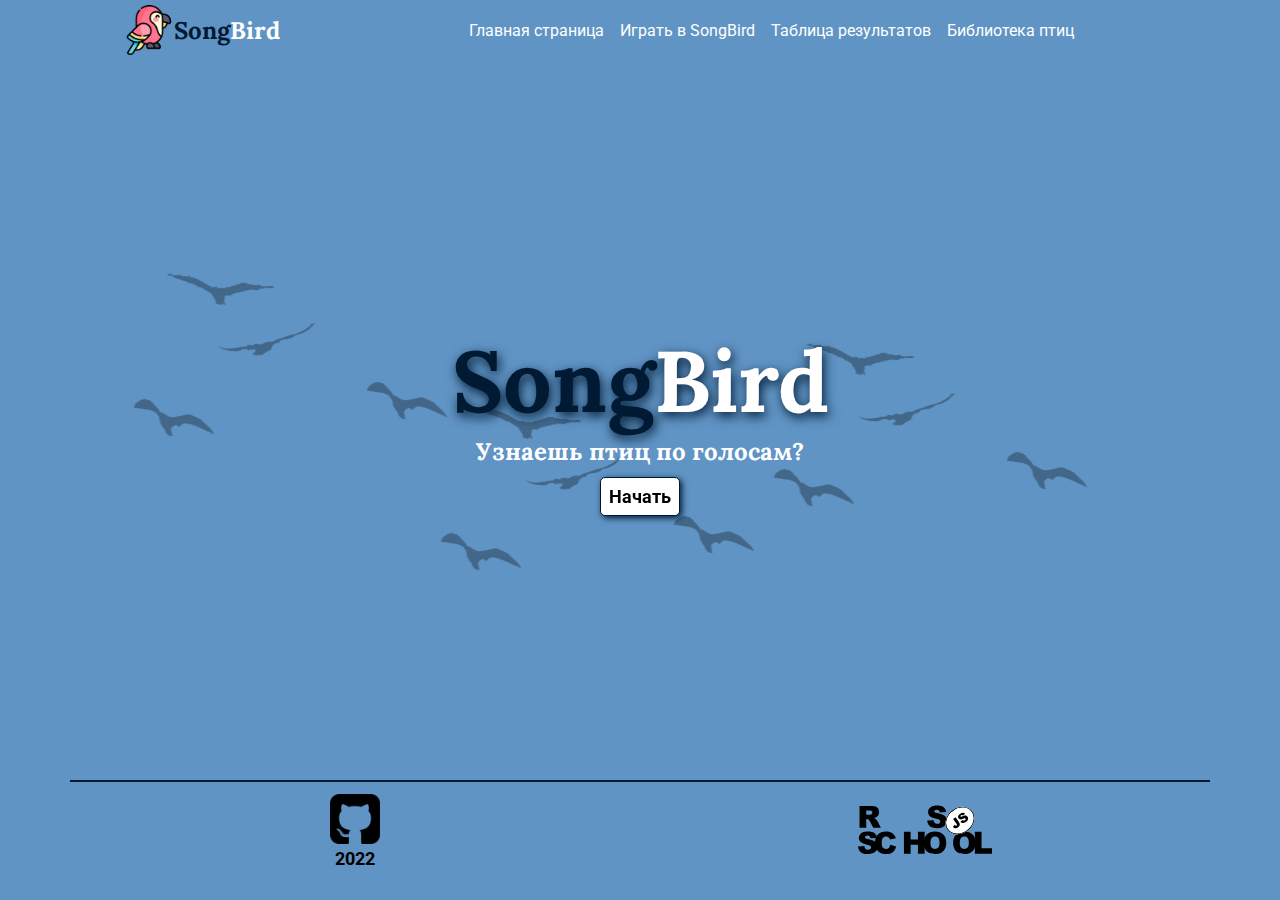
==== index.html @ 88f66c72 "Initial commit" ====
<!DOCTYPE html>
<html lang="en">

<head>
	<meta charset="UTF-8">
	<meta http-equiv="X-UA-Compatible" content="IE=edge">
	<meta name="viewport" content="width=device-width, initial-scale=1.0">
	<link href="https://fonts.googleapis.com/css2?family=Lora:wght@700&family=Roboto&display=swap" rel="stylesheet">
	<link rel="stylesheet" href="https://cdnjs.cloudflare.com/ajax/libs/font-awesome/6.2.0/css/all.min.css" integrity="sha512-xh6O/CkQoPOWDdYTDqeRdPCVd1SpvCA9XXcUnZS2FmJNp1coAFzvtCN9BmamE+4aHK8yyUHUSCcJHgXloTyT2A==" crossorigin="anonymous" referrerpolicy="no-referrer" />
	<link rel="shortcut icon" href="./icons/favicon.ico" type="image/x-icon">
	<link rel="stylesheet" href="./css/style.css">
	<title>SongBird</title>
</head>

<body>
	<header>
		<div class="logotype">
			<img src="./icons/logotype.png" alt="Logotype pic">
			<h2>Song<span>Bird</span></h2>
		</div>
		<nav class="header-menu">
			<ul>
				<li class="nav-item main-page-btn"><a href="#">Главная страница</a></li>
				<li class="nav-item start-game-btn"><a href="#">Играть в Song<span>Bird</span></a></li>
				<li class="nav-item top-results-btn"><a href="#">Таблица результатов</a></li>
				<li class="nav-item birds-library-btn"><a href="#">Библиотека птиц</a></li>
			</ul>
		</nav>
	</header>
	<main class="content-section">
		<div class="promo ">
				<h1>Song<span>Bird</span></h1>
				<h3>Узнаешь птиц по голосам?</h3>
				<img src="./img/birds-bg.png" alt="">
				<button class="start-game-btn">Начать</button>
		</div>
		<div class="game-page hide-page">
			<ul class="categories-list">
				<li class="cat-list-item current-item">Разминка</li>
				<li class="cat-list-item">Воробьиные</li>
				<li class="cat-list-item">Лесные птицы</li>
				<li class="cat-list-item">Певчие птицы</li>
				<li class="cat-list-item">Хищные птицы</li>
				<li class="cat-list-item">Морские птицы</li>
				<div class="scores">
					Количество очков: 0
				</div>
			</ul>
			<div class="question-tab">
			</div>
			<div class="selectors">
				<div class="answers-tab">
				</div>
				<div class="bird-info-card">
				</div>
			</div>
			<button class="next-round-btn">Следующий вопрос</button>
		</div>
		<div class="birds-library hide-page">

		</div>
	</main>
	<footer>
		<div class="author-info">
			<a target="_blank" href="https://github.com/vavilentar"><img src="./icons/github-sign.png" alt=""></a>
			<p>2022</p>
		</div>
		<div class="course-info">
			<a target="_blank" href="https://rs.school/js/"><img src="./img/rs_school_js.svg" alt=""></a>
		</div>
	</footer>
	<script src="./js/birdsData.js"></script>
	<script src="./js/gameFunctions.js"></script>
	<script src="./js/library.js"></script>
	<script src="./js/app.js"></script>
</body>

</html>
---- css/style.css ----
@keyframes fadeInText {
  from {
    opacity: 0; }
  to {
    opacity: 1; } }
* {
  padding: 0;
  margin: 0 auto;
  box-sizing: border-box; }

a {
  text-decoration: none;
  color: black; }

li {
  list-style: none; }

body {
  font-family: Roboto;
  max-width: 1140px;
  background: #6094c5; }

.content-section {
  height: 80vh;
  overflow: hidden; }

.promo {
  height: 100%;
  display: flex;
  position: relative;
  flex-direction: column;
  justify-content: center; }
  .promo .start-game-btn {
    font-family: Roboto;
    font-size: 18px;
    margin-top: 10px;
    padding: 0.5rem;
    cursor: pointer;
    filter: drop-shadow(2px 2px 3px #001a33);
    animation: fadeInText 2s ease backwards;
    background-color: white;
    border: 0.5px solid #001a33;
    font-weight: 700;
    border-radius: 5px; }
  .promo img {
    position: absolute;
    left: 50%;
    transform: translateX(-50%);
    top: 0;
    z-index: -1;
    opacity: 0.3; }
  .promo h1 {
    font-family: Lora;
    color: #001a33;
    font-size: 86px;
    user-select: none;
    filter: drop-shadow(2px 4px 6px #001a33);
    animation: fadeInText 2s ease backwards; }
    .promo h1 span {
      color: #ffffff; }
  .promo h3 {
    font-family: Lora;
    animation: fadeInText 2s ease backwards;
    color: white;
    font-size: 24px;
    user-select: none; }

header {
  animation-delay: 2s;
  display: grid;
  grid-template-columns: 0.3fr 1fr;
  height: 60px; }
  header .logotype {
    display: flex;
    align-items: center; }
    header .logotype h2 {
      font-family: Lora;
      color: #001a33;
      font-weight: 700;
      user-select: none; }
    header .logotype span {
      color: #ffffff; }
    header .logotype img {
      height: 50px; }
  header .header-menu ul {
    height: 60px;
    width: fit-content;
    display: flex;
    align-items: center;
    justify-content: space-evenly; }
    header .header-menu ul .nav-item {
      cursor: pointer;
      padding: 0.5rem;
      margin: 0 0;
      transition: filter 0.3s ease; }
      header .header-menu ul .nav-item:hover {
        filter: drop-shadow(1px 1px 2px #001a33); }
      header .header-menu ul .nav-item a {
        color: #ffffff;
        font-size: 1em; }
    header .header-menu ul .active-item {
      position: relative; }
      header .header-menu ul .active-item::after {
        content: "";
        position: absolute;
        height: 1px;
        width: 100%;
        background-color: #001a33;
        bottom: 0;
        left: 0; }

footer {
  animation-delay: 2s;
  border-top: 2px solid #001a33;
  width: 100%;
  height: 100px;
  display: grid;
  align-items: center;
  grid-template-columns: repeat(2, 1fr); }
  footer .author-info {
    display: flex;
    flex-direction: column;
    align-items: center; }
    footer .author-info p {
      font-size: 18px;
      font-weight: 700; }
    footer .author-info img {
      height: 50px;
      transition: filter 0.3s ease; }
      footer .author-info img:hover {
        filter: drop-shadow(0px 0px 4px white); }
  footer .course-info img {
    height: 50px;
    transition: filter 0.3s ease; }
    footer .course-info img:hover {
      filter: drop-shadow(0px 0px 2px white); }

.hide-page {
  display: none; }

.game-page {
  padding: 50px 0; }

.categories-list {
  display: flex;
  justify-content: center; }
  .categories-list li {
    font-size: 0.9em;
    padding: 0.5rem 1rem;
    margin: 0 0;
    background-color: #001a33;
    color: white;
    letter-spacing: 1px;
    user-select: none;
    display: flex;
    align-items: center; }
    .categories-list li:nth-child(1) {
      border-radius: 5px 0 0 5px; }
    .categories-list li:nth-child(6) {
      border-radius: 0 5px 5px 0; }
  .categories-list .current-item {
    background-color: #71b2ee; }

.question-tab {
  border-radius: 5px;
  display: flex;
  padding: 1rem;
  margin: 1em 0;
  background-color: #71b2ee; }
  .question-tab img {
    width: 200px;
    height: 155px;
    border-radius: 10px;
    margin: 0; }
  .question-tab .question-descr {
    padding: 1rem;
    display: flex;
    flex-direction: column;
    margin: 0 0; }
    .question-tab .question-descr .question-sound-controls audio {
      width: 890px; }
    .question-tab .question-descr p {
      margin: 0 0 15px 0;
      font-size: 1.5em;
      font-weight: 500; }

.selectors {
  display: grid;
  grid-template-columns: repeat(2, 1fr);
  column-gap: 15px;
  margin-bottom: 1em; }
  .selectors .answers-tab {
    padding: 1rem;
    width: 100%;
    border-radius: 5px;
    background-color: #71b2ee; }
    .selectors .answers-tab .answers-item {
      cursor: pointer;
      display: flex;
      align-items: center;
      padding: 0.85rem 1.25rem;
      transition: filter 0.2s ease;
      border-radius: none;
      border: 1px solid rgba(0, 0, 0, 0.2);
      font-weight: 500;
      background-color: #71b2ee; }
      .selectors .answers-tab .answers-item:hover {
        filter: sepia(); }
      .selectors .answers-tab .answers-item:nth-child(1) {
        border-radius: 5px 5px 0 0; }
      .selectors .answers-tab .answers-item:nth-child(6) {
        border-radius: 0 0 5px 5px; }
      .selectors .answers-tab .answers-item span {
        margin: 0 0.5em 0 0;
        height: 5px;
        width: 5px;
        background: black;
        border-radius: 100%; }
  .selectors .bird-info-card {
    padding: 1rem;
    width: 100%;
    border-radius: 5px;
    background-color: #71b2ee; }
    .selectors .bird-info-card .bird {
      display: grid;
      grid-template-columns: 0.7fr 1fr; }
      .selectors .bird-info-card .bird img {
        width: 200px;
        height: 155px;
        border-radius: 10px;
        margin: 0; }
      .selectors .bird-info-card .bird .bird-info {
        width: 100%; }
        .selectors .bird-info-card .bird .bird-info .bird-name {
          font-size: 1.5em;
          font-weight: 500; }
        .selectors .bird-info-card .bird .bird-info .bird-name-eng {
          margin: 15px 0; }
    .selectors .bird-info-card .bird-descr {
      margin-top: 1em; }

.next-round-btn {
  width: 100%;
  cursor: pointer;
  height: 2em;
  border-radius: 5px;
  border: none;
  font-family: Roboto;
  font-size: 1em;
  background-color: #001a33;
  color: white;
  transition: filter 0.3s ease; }
  .next-round-btn:hover {
    filter: hue-rotate(90deg); }

.disabled-btn {
  background: grey;
  cursor: not-allowed; }

.scores {
  font-size: 0.9em;
  padding: 0.5rem 1rem;
  background-color: #001a33;
  color: white;
  letter-spacing: 1px;
  user-select: none;
  display: flex;
  align-items: center;
  border-radius: 5px; }

.bird-lib-card {
  background-color: #71b2ee;
  border-radius: 5px;
  margin: 10px 0;
  display: flex;
  padding: 1em; }
  .bird-lib-card .bird {
    margin: 0 0; }
  .bird-lib-card img {
    width: 100%;
    border-radius: 5px; }
  .bird-lib-card .bird-info {
    display: flex;
    flex-direction: column;
    align-items: center;
    margin: 0 0;
    padding: 0 0 0 1em; }
    .bird-lib-card .bird-info .bird-name {
      font-size: 1.2em; }
    .bird-lib-card .bird-info .bird-name-eng {
      margin: 10px 0; }
    .bird-lib-card .bird-info audio {
      height: 25px;
      width: 50em;
      margin-bottom: 10px; }

/*# sourceMappingURL=style.css.map */
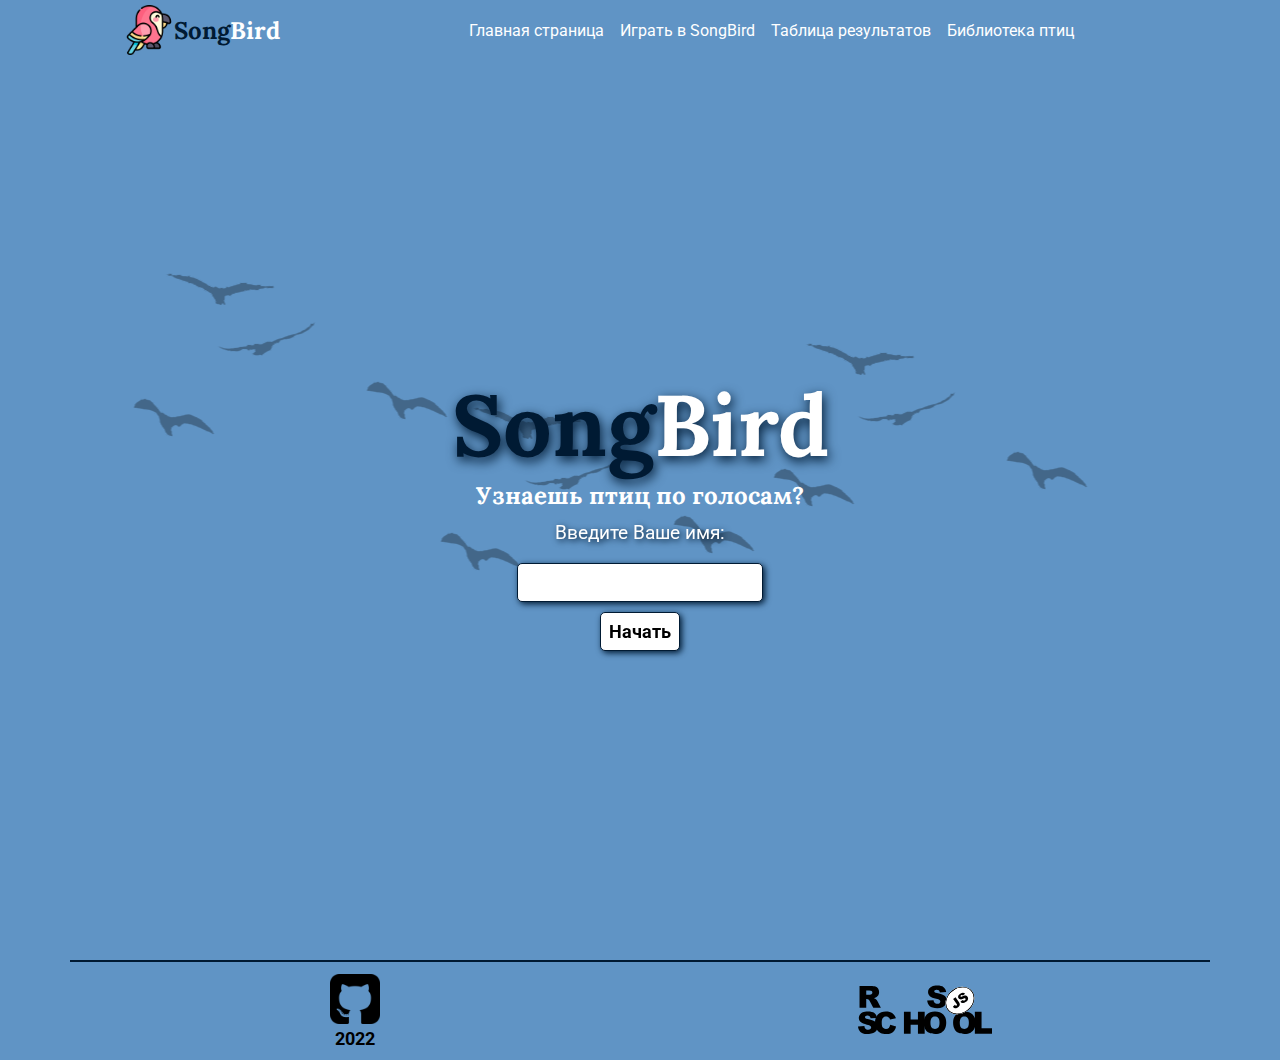
==== commit 70674835: "3" ====
--- a/index.html
+++ b/index.html
@@ -28,13 +28,18 @@
 		</nav>
 	</header>
 	<main class="content-section">
-		<div class="promo ">
+		<div class="promo">
 				<h1>Song<span>Bird</span></h1>
 				<h3>Узнаешь птиц по голосам?</h3>
 				<img src="./img/birds-bg.png" alt="">
+				<label class="player-name-label" for="player-name">Введите Ваше имя:</label>
+				<input type="text" name="player-name" class="player-name">
 				<button class="start-game-btn">Начать</button>
 		</div>
 		<div class="game-page hide-page">
+			<div class="result-modal hide-page">
+				
+			</div>
 			<ul class="categories-list">
 				<li class="cat-list-item current-item">Разминка</li>
 				<li class="cat-list-item">Воробьиные</li>
@@ -57,7 +62,10 @@
 			<button class="next-round-btn">Следующий вопрос</button>
 		</div>
 		<div class="birds-library hide-page">
-
+		</div>
+		<div class="result-page hide-page">
+			<div class="results-block">
+			</div>
 		</div>
 	</main>
 	<footer>
--- a/css/style.css
+++ b/css/style.css
@@ -21,7 +21,7 @@
   background: #6094c5; }
 
 .content-section {
-  height: 80vh;
+  height: 100vh;
   overflow: hidden; }
 
 .promo {
@@ -30,7 +30,13 @@
   position: relative;
   flex-direction: column;
   justify-content: center; }
-  .promo .start-game-btn {
+  .promo .player-name-label {
+    font-size: 1.2em;
+    filter: drop-shadow(2px 2px 3px #001a33);
+    animation: fadeInText 2s ease backwards;
+    padding: 0.5em;
+    color: white; }
+  .promo .start-game-btn, .promo .player-name {
     font-family: Roboto;
     font-size: 18px;
     margin-top: 10px;
@@ -139,7 +145,20 @@
   display: none; }
 
 .game-page {
-  padding: 50px 0; }
+  padding: 50px 0;
+  position: relative; }
+  .game-page .result-modal {
+    text-align: center;
+    position: absolute;
+    top: 50%;
+    left: 50%;
+    transform: translate3d(-50%, -50%, 0);
+    padding: 2em;
+    background-color: #001a33;
+    font-size: 1.2em;
+    color: white;
+    border-radius: 5px;
+    z-index: 10; }
 
 .categories-list {
   display: flex;
@@ -294,4 +313,26 @@
       width: 50em;
       margin-bottom: 10px; }
 
+.repeat-game-btn {
+  font-family: Roboto;
+  font-size: 18px;
+  margin-top: 10px;
+  padding: 0.5rem;
+  cursor: pointer;
+  filter: drop-shadow(2px 2px 3px #001a33);
+  animation: fadeInText 2s ease backwards;
+  background-color: white;
+  border: 0.5px solid #001a33;
+  font-weight: 700;
+  border-radius: 5px; }
+
+.result {
+  display: flex;
+  padding: 1em; }
+
+.results-block {
+  margin: 15px 0;
+  background-color: white;
+  border-radius: 5px; }
+
 /*# sourceMappingURL=style.css.map */
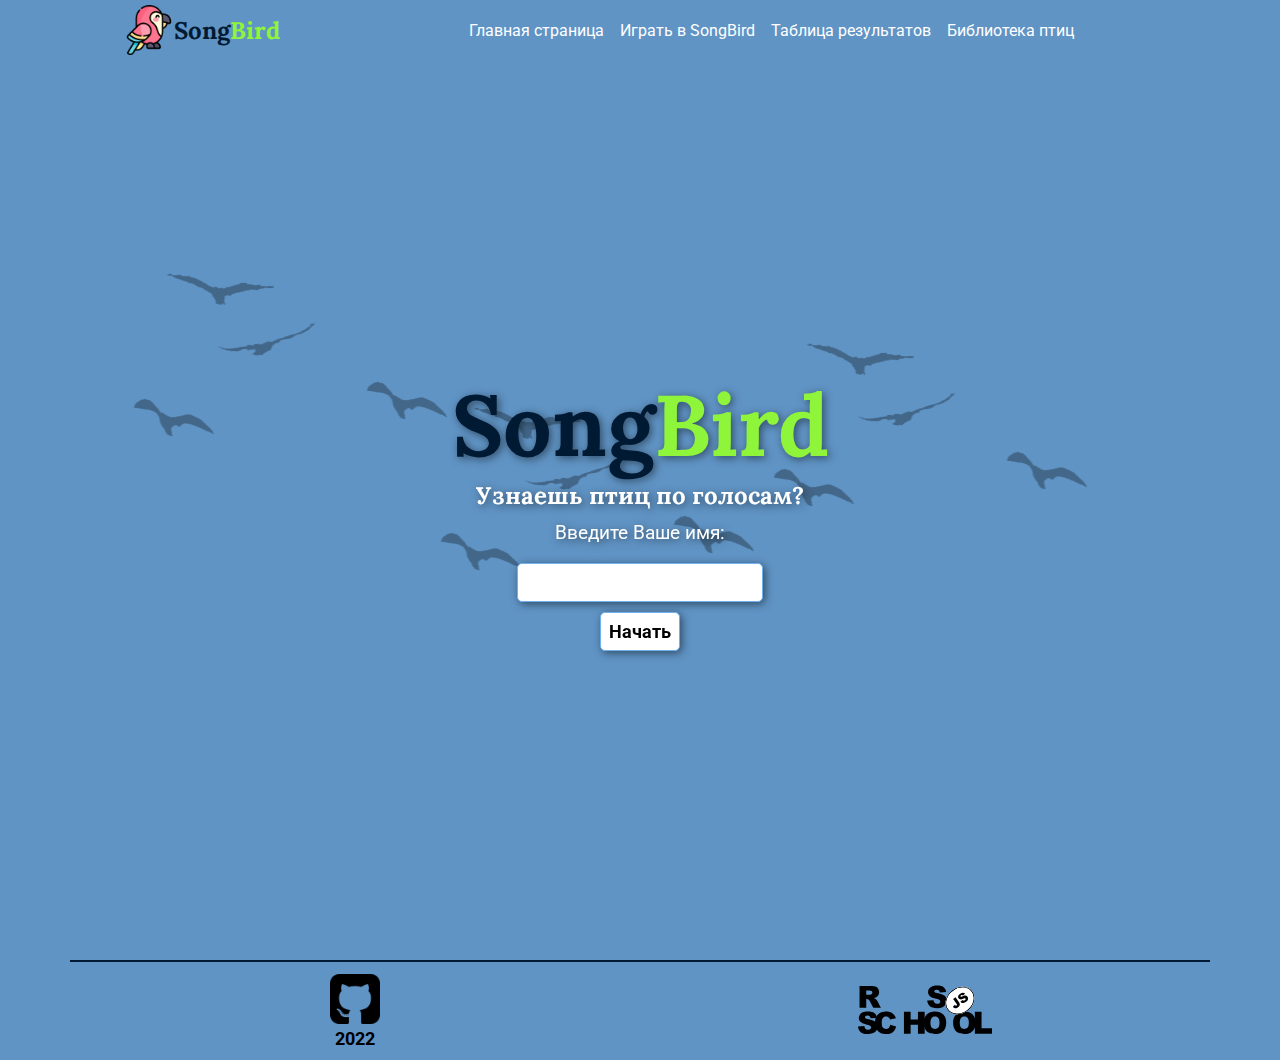
==== commit db5f1294: "5" ====
--- a/index.html
+++ b/index.html
@@ -47,10 +47,10 @@
 				<li class="cat-list-item">Певчие птицы</li>
 				<li class="cat-list-item">Хищные птицы</li>
 				<li class="cat-list-item">Морские птицы</li>
-				<div class="scores">
-					Количество очков: 0
-				</div>
 			</ul>
+			<div class="scores">
+				Количество очков: 0
+			</div>
 			<div class="question-tab">
 			</div>
 			<div class="selectors">
--- a/css/style.css
+++ b/css/style.css
@@ -32,7 +32,7 @@
   justify-content: center; }
   .promo .player-name-label {
     font-size: 1.2em;
-    filter: drop-shadow(2px 2px 3px #001a33);
+    filter: drop-shadow(2px 2px 4px rgba(0, 0, 0, 0.5));
     animation: fadeInText 2s ease backwards;
     padding: 0.5em;
     color: white; }
@@ -42,10 +42,10 @@
     margin-top: 10px;
     padding: 0.5rem;
     cursor: pointer;
-    filter: drop-shadow(2px 2px 3px #001a33);
+    filter: drop-shadow(2px 2px 4px rgba(0, 0, 0, 0.5));
     animation: fadeInText 2s ease backwards;
     background-color: white;
-    border: 0.5px solid #001a33;
+    border: 0.5px solid #71b2ee;
     font-weight: 700;
     border-radius: 5px; }
   .promo img {
@@ -60,16 +60,17 @@
     color: #001a33;
     font-size: 86px;
     user-select: none;
-    filter: drop-shadow(2px 4px 6px #001a33);
+    filter: drop-shadow(2px 2px 4px rgba(0, 0, 0, 0.5));
     animation: fadeInText 2s ease backwards; }
     .promo h1 span {
-      color: #ffffff; }
+      color: #8FF53A; }
   .promo h3 {
     font-family: Lora;
     animation: fadeInText 2s ease backwards;
     color: white;
     font-size: 24px;
-    user-select: none; }
+    user-select: none;
+    filter: drop-shadow(2px 2px 4px rgba(0, 0, 0, 0.5)); }
 
 header {
   animation-delay: 2s;
@@ -85,7 +86,7 @@
       font-weight: 700;
       user-select: none; }
     header .logotype span {
-      color: #ffffff; }
+      color: #8FF53A; }
     header .logotype img {
       height: 50px; }
   header .header-menu ul {
@@ -97,10 +98,7 @@
     header .header-menu ul .nav-item {
       cursor: pointer;
       padding: 0.5rem;
-      margin: 0 0;
-      transition: filter 0.3s ease; }
-      header .header-menu ul .nav-item:hover {
-        filter: drop-shadow(1px 1px 2px #001a33); }
+      margin: 0 0; }
       header .header-menu ul .nav-item a {
         color: #ffffff;
         font-size: 1em; }
@@ -141,10 +139,8 @@
     footer .course-info img:hover {
       filter: drop-shadow(0px 0px 2px white); }
 
-.hide-page {
-  display: none; }
-
 .game-page {
+  text-align: center;
   padding: 50px 0;
   position: relative; }
   .game-page .result-modal {
@@ -162,7 +158,8 @@
 
 .categories-list {
   display: flex;
-  justify-content: center; }
+  justify-content: center;
+  width: calc(100% - 15px); }
   .categories-list li {
     font-size: 0.9em;
     padding: 0.5rem 1rem;
@@ -184,20 +181,20 @@
   border-radius: 5px;
   display: flex;
   padding: 1rem;
-  margin: 1em 0;
-  background-color: #71b2ee; }
+  margin: 1em auto;
+  background-color: #71b2ee;
+  width: calc(100% - 15px); }
   .question-tab img {
     width: 200px;
     height: 155px;
     border-radius: 10px;
     margin: 0; }
   .question-tab .question-descr {
+    text-align: left;
     padding: 1rem;
     display: flex;
     flex-direction: column;
     margin: 0 0; }
-    .question-tab .question-descr .question-sound-controls audio {
-      width: 890px; }
     .question-tab .question-descr p {
       margin: 0 0 15px 0;
       font-size: 1.5em;
@@ -207,7 +204,8 @@
   display: grid;
   grid-template-columns: repeat(2, 1fr);
   column-gap: 15px;
-  margin-bottom: 1em; }
+  margin: 0 auto;
+  width: calc(100% - 15px); }
   .selectors .answers-tab {
     padding: 1rem;
     width: 100%;
@@ -247,7 +245,7 @@
         width: 200px;
         height: 155px;
         border-radius: 10px;
-        margin: 0; }
+        margin: 1em; }
       .selectors .bird-info-card .bird .bird-info {
         width: 100%; }
         .selectors .bird-info-card .bird .bird-info .bird-name {
@@ -259,7 +257,8 @@
       margin-top: 1em; }
 
 .next-round-btn {
-  width: 100%;
+  width: calc(100% - 15px);
+  margin: 1em auto;
   cursor: pointer;
   height: 2em;
   border-radius: 5px;
@@ -274,7 +273,8 @@
 
 .disabled-btn {
   background: grey;
-  cursor: not-allowed; }
+  cursor: not-allowed;
+  margin: 1em auto; }
 
 .scores {
   font-size: 0.9em;
@@ -285,14 +285,22 @@
   user-select: none;
   display: flex;
   align-items: center;
-  border-radius: 5px; }
+  border-radius: 5px;
+  width: fit-content;
+  margin-top: 1em; }
+
+.birds-library {
+  display: flex;
+  flex-direction: column;
+  align-items: center; }
 
 .bird-lib-card {
   background-color: #71b2ee;
   border-radius: 5px;
   margin: 10px 0;
   display: flex;
-  padding: 1em; }
+  padding: 1em;
+  width: calc(100% - 15px); }
   .bird-lib-card .bird {
     margin: 0 0; }
   .bird-lib-card img {
@@ -301,16 +309,18 @@
   .bird-lib-card .bird-info {
     display: flex;
     flex-direction: column;
-    align-items: center;
+    align-items: flex-start;
     margin: 0 0;
     padding: 0 0 0 1em; }
     .bird-lib-card .bird-info .bird-name {
-      font-size: 1.2em; }
+      font-size: 1.2em;
+      margin: 0.5em 0; }
     .bird-lib-card .bird-info .bird-name-eng {
       margin: 10px 0; }
+    .bird-lib-card .bird-info .bird-sound {
+      margin: 0 0; }
     .bird-lib-card .bird-info audio {
       height: 25px;
-      width: 50em;
       margin-bottom: 10px; }
 
 .repeat-game-btn {
@@ -328,11 +338,62 @@
 
 .result {
   display: flex;
-  padding: 1em; }
+  padding: 0.7em;
+  border-bottom: 0.5px solid black; }
+  .result p {
+    margin: 0.2em 0.5em; }
+    .result p span {
+      color: #8FF53A;
+      font-weight: 700; }
 
 .results-block {
-  margin: 15px 0;
+  margin: 15px auto;
   background-color: white;
-  border-radius: 5px; }
+  border-radius: 5px;
+  width: 90%; }
+
+.result-page {
+  width: calc(100% - 15px); }
+
+@media (max-width: 769px) {
+  .bird-lib-card {
+    flex-direction: column;
+    width: 50%; }
+    .bird-lib-card .bird-info .bird-name-eng {
+      margin: 0 0 0.5em 0; } }
+@media (max-width: 426px) {
+  .bird-lib-card {
+    width: calc(100% - 15px); }
+
+  header {
+    height: fit-content;
+    grid-template-columns: 1fr;
+    grid-template-rows: repeat(2, 1fr); }
+    header .header-menu {
+      width: calc(100% - 15px); }
+
+  .categories-list {
+    flex-direction: column; }
+    .categories-list li {
+      font-size: 0.7em;
+      padding: 0.3rem 0.5rem; }
+      .categories-list li:nth-child(1) {
+        border-radius: 5px 5px 0 0; }
+      .categories-list li:nth-child(6) {
+        border-radius: 0 0 5px 5px; }
+
+  .selectors {
+    grid-template-columns: 1fr;
+    grid-template-rows: repeat(2, 0.8fr); }
+    .selectors .answers-tab {
+      height: fit-content; }
+    .selectors .bird-info-card .bird {
+      grid-template-columns: 1fr;
+      grid-template-rows: repeat(2, 1fr); }
+
+  .question-tab {
+    flex-direction: column; } }
+.hide-page {
+  display: none; }
 
 /*# sourceMappingURL=style.css.map */
